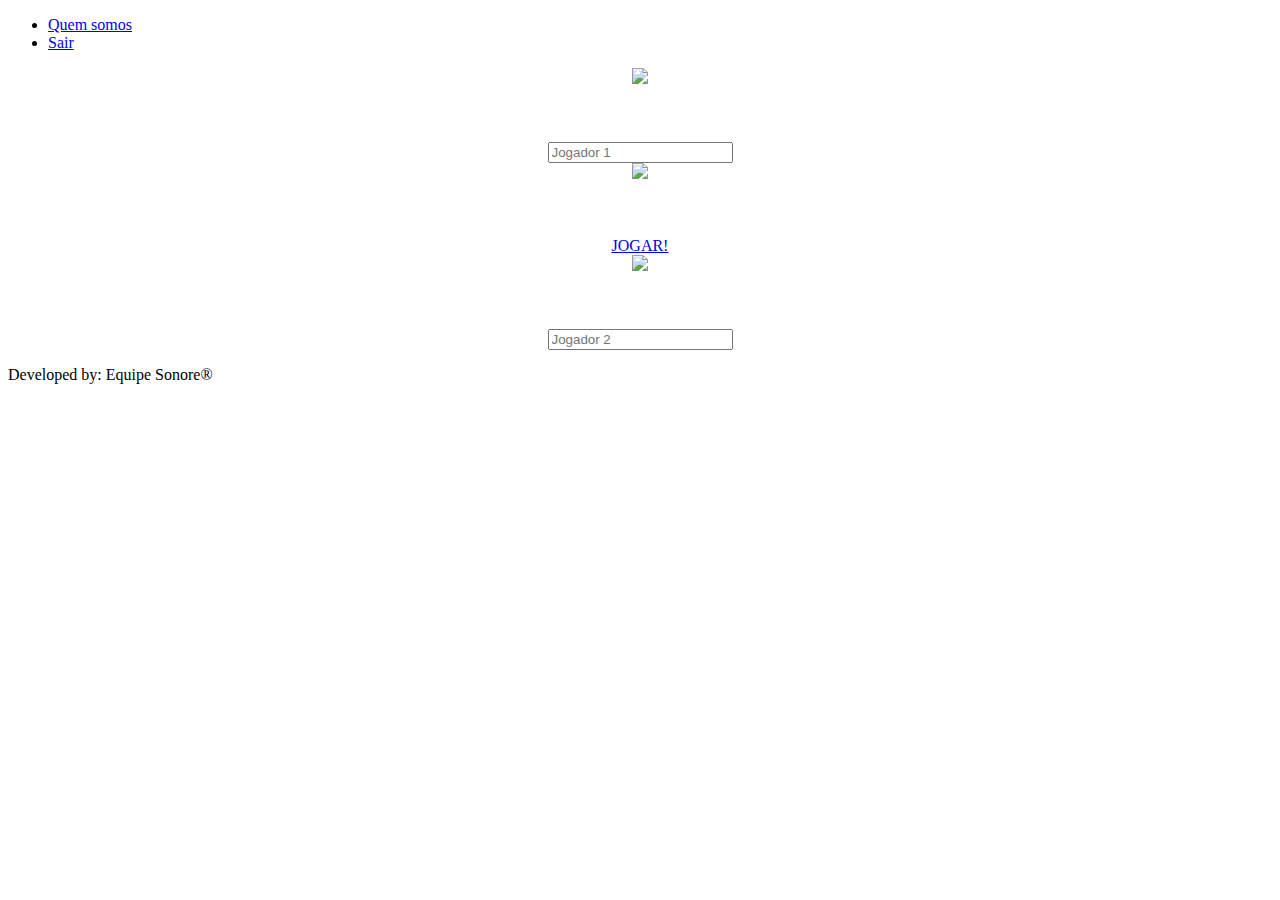
==== index.html @ 17c3e30e "recuperando nome de usuário" ====
<!DOCTYPE html>
<html>

<head>
	<title>Sonore</title>
	<link rel="stylesheet" type="text/css" href="css/index.css">
</head>

<body>

	<header>
		<div class="container1">
			<nav>
				<ul>
					<li> <a href="about.html" class="qmsomos">Quem somos</a> </li>
					<li> <a href="#" class="Sair">Sair</a> </li>
				</ul>
			</nav>
		</div>
	</header>

	<div class="container">

		<div class="box1">
			<center><img src="img/macaco.png" class="img"></center>
			<br> <br> <br>
			<center><input id="jg1" type="text" class="css-input" placeholder="Jogador 1" /></center>
		</div>
		<div class="box2">
			<center><img src="img/vs2.jpg" class="img"></center>
			<br> <br> <br>
			<center><a type="submit" href="jogar.html" class="Jogar" id="btPlay">JOGAR!</a></center>
		</div>
		<div class="box3">
			<center><img src="img/pessego.png" class="img"></center>
			<br> <br> <br>
			<center><input id="jg2" type="text" class="css-input" placeholder="Jogador 2" /></center>
		</div>
	</div>



	<div class="footer">
		<p>Developed by: Equipe Sonore®</p>
	</div>

	<script src="./js/pegarValor.js"></script>

</body>

</html>
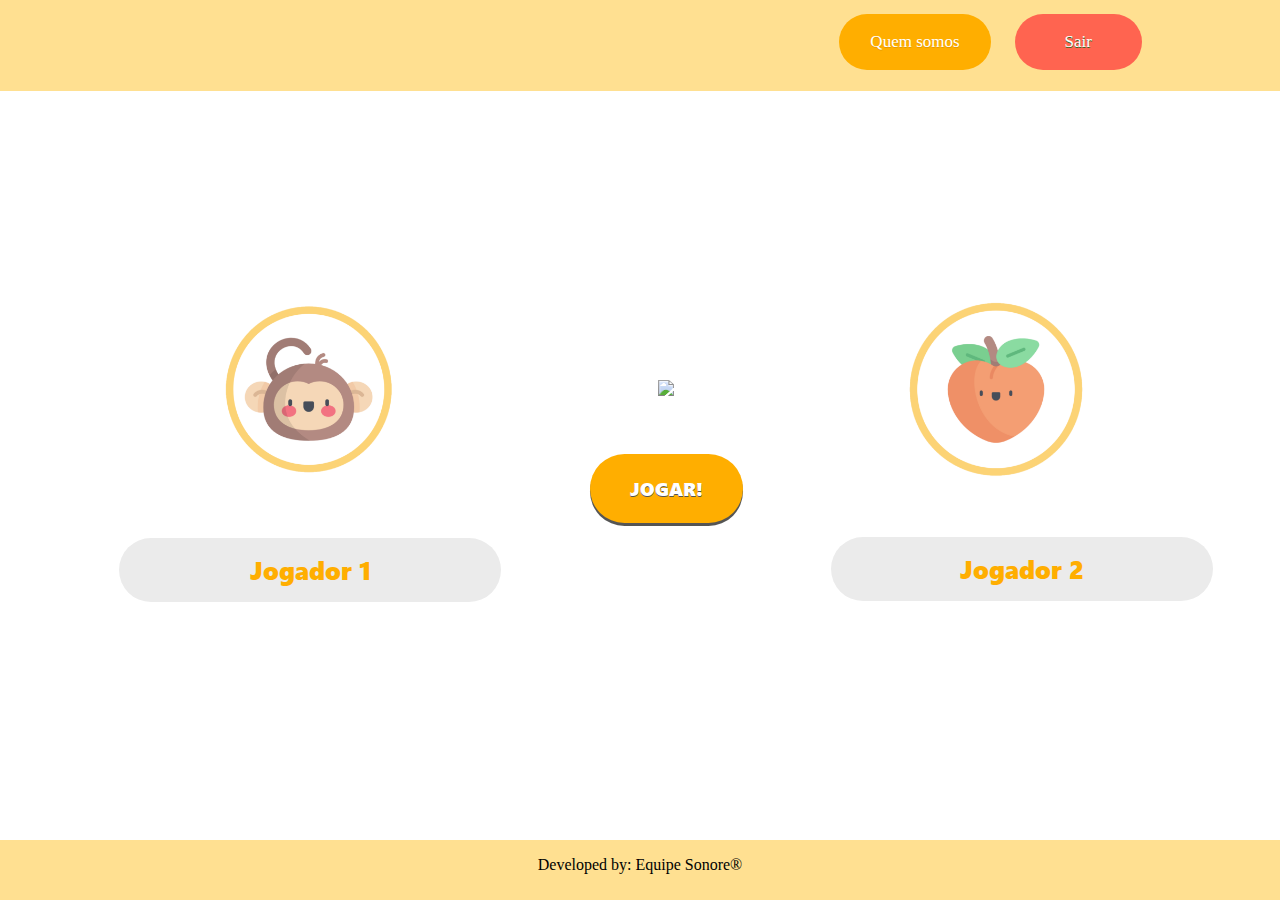
==== commit f97b445d: "v1" ====
--- a/index.html
+++ b/index.html
@@ -1,50 +1,49 @@
 <!DOCTYPE html>
 <html>
-
 <head>
 	<title>Sonore</title>
 	<link rel="stylesheet" type="text/css" href="css/index.css">
+	<script src="js/pegarValor.js"></script>
 </head>
 
 <body>
 
 	<header>
 		<div class="container1">
-			<nav>
-				<ul>
-					<li> <a href="about.html" class="qmsomos">Quem somos</a> </li>
-					<li> <a href="#" class="Sair">Sair</a> </li>
-				</ul>
-			</nav>
-		</div>
+		<nav>
+			<ul>
+				<li> <a href="about.html" class="qmsomos">Quem somos</a>  </li>
+				<li> <a href="#" class="Sair">Sair</a> </li>
+			</ul>
+		</nav>
+	</div>
 	</header>
 
-	<div class="container">
+<div class="container">
 
-		<div class="box1">
-			<center><img src="img/macaco.png" class="img"></center>
-			<br> <br> <br>
-			<center><input id="jg1" type="text" class="css-input" placeholder="Jogador 1" /></center>
-		</div>
-		<div class="box2">
-			<center><img src="img/vs2.jpg" class="img"></center>
-			<br> <br> <br>
-			<center><a type="submit" href="jogar.html" class="Jogar" id="btPlay">JOGAR!</a></center>
-		</div>
-		<div class="box3">
-			<center><img src="img/pessego.png" class="img"></center>
-			<br> <br> <br>
-			<center><input id="jg2" type="text" class="css-input" placeholder="Jogador 2" /></center>
-		</div>
+    <div class="box1">
+    	<center><img src="img/macaco.png" class="img"></center>
+    	<br> <br> <br>
+    	<center><input id="jg1" type="text" class="css-input" placeholder="Jogador 1"/></center>
 	</div>
+	    <div class="box2">
+    	<center><img src="img/vs2.jpg" class="img"></center>
+    		<br> <br> <br>
+    	<center><a type="submit" href="jogar.html" class="Jogar" onclick="capturar()">JOGAR!</a></center>
+	</div>
+	    <div class="box3">
+    	<center><img src="img/pessego.png" class="img"></center>
+    		<br> <br> <br>
+    	<center><input id="jg2" type="text" class="css-input" placeholder="Jogador 2" /></center>
+	</div>
+</div>
 
 
 
-	<div class="footer">
-		<p>Developed by: Equipe Sonore®</p>
-	</div>
+<div class="footer">
+  <p>Developed by: Equipe Sonore®</p>
+</div>
 
-	<script src="./js/pegarValor.js"></script>
 
 </body>
 
--- a/css/index.css
+++ b/css/index.css
@@ -0,0 +1,166 @@
+@font-face {
+  font-family: "SegoeUIBlack";
+  src: url("../fonts/seguibl.woff") format("woff"), /* Modern Browsers */
+    url("../fonts/seguibl.woff2") format("woff2"); /* Modern Browsers */
+  font-weight: normal;
+  font-style: normal;
+}
+
+.img{
+    max-width:180px;
+    max-height:180px;
+}
+   .container {
+         width: 100%;
+         height: 80vh;
+         display: flex;
+         justify-content: center;
+         align-items: center;
+     }
+     .box {
+         width: 330px;
+         height: -20px;
+     }
+          .box2 {
+         width: 330px;
+         height: -20px;
+         position: center;
+
+     }
+          .box3 {
+         width: 330px;
+         height: -20px;
+     }
+    body{
+    margin: 0;
+    font-weight: 300;
+}
+
+
+
+.container1{
+    width: 80%;
+    margin: 0 auto;
+
+}
+header{
+    background: #ffe091;
+}
+header::after{
+    content: '';
+    display: table;
+    clear: both;
+}
+nav{
+    float: right;
+}
+nav ul{
+    width: auto;
+    float: right;
+    margin-top: 2px;
+
+}
+nav li{
+    display: inline-block;
+    padding: 5px 10px;
+    margin-top: 7px;
+}
+.qmsomos {
+    background-color:#ffae00;
+    border-radius:42px;
+    display:inline-block;
+    cursor:pointer;
+    color:#ffffff;
+    font-family:Trebuchet MS;
+    font-size:17px;
+    padding:18px 31px;
+    text-decoration:none;
+    text-shadow:0px 1px 0px #e69900;
+}
+.qmsomos:hover {
+    background-color:#ffb720;
+}
+.qmsomos:active {
+    position:relative;
+    top:1px;
+}
+.Jogar {
+    box-shadow: 0px 3px 0px 0px #555554;
+    background-color:#ffae00;
+    border-radius:42px;
+    display:inline-block;
+    cursor:pointer;
+    color:#ffffff;
+    font-family: 'SegoeUIBlack';
+    font-size:19px;
+    padding:22px 40px;
+    text-decoration:none;
+    text-shadow:0px 1px 0px #555554;
+}
+.Jogar:hover {
+    background-color:#ffb720;
+}
+.Jogar:active {
+    position:relative;
+    top:1px;
+}
+
+.Sair {
+    background-color:#ff6450;
+    border-radius:42px;
+    display:inline-block;
+    cursor:pointer;
+    color:#ffffff;
+    font-family:Trebuchet MS;
+    font-size:17px;
+    padding:18px 50px;
+    text-decoration:none;
+    text-shadow:0px 1px 0px #2f6627;
+}
+.Sair:hover {
+    background-color:#ff7060;
+}
+.Sair:active {
+    position:relative;
+    top:1px;
+}
+
+img:hover {
+  -webkit-transform: scale(1.1);
+  -moz-transform: scale(1.1);
+  -o-transform: scale(1.1);
+  -ms-transform: scale(1.1);
+  transform: scale(1.1);
+}
+.footer {
+  position: fixed;
+  left: 0;
+  bottom: 0;
+  width: 100%;
+  height: 60px;
+  background-color:#ffe091 ;
+  font-family:Trebuchet MS;
+  text-align: center;
+} 
+.css-input {
+    font-family: 'SegoeUIBlack';
+    text-align: center;
+     padding: 15px;
+     font-size: 25px;
+     border-width: 0px;
+     border-color: #ffffff;
+     background-color: #ebebeb;
+     color: #ffae00;
+     border-style: solid;
+     border-radius: 50px;
+     box-shadow: 0px 0px 0px rgba(66,66,66,.0);
+     text-shadow: 0px 0px 0px rgba(66,66,66,.0);
+
+}
+ .css-input:focus {
+     outline:none;
+}
+
+::-webkit-input-placeholder {
+   color: #ffae00;
+}
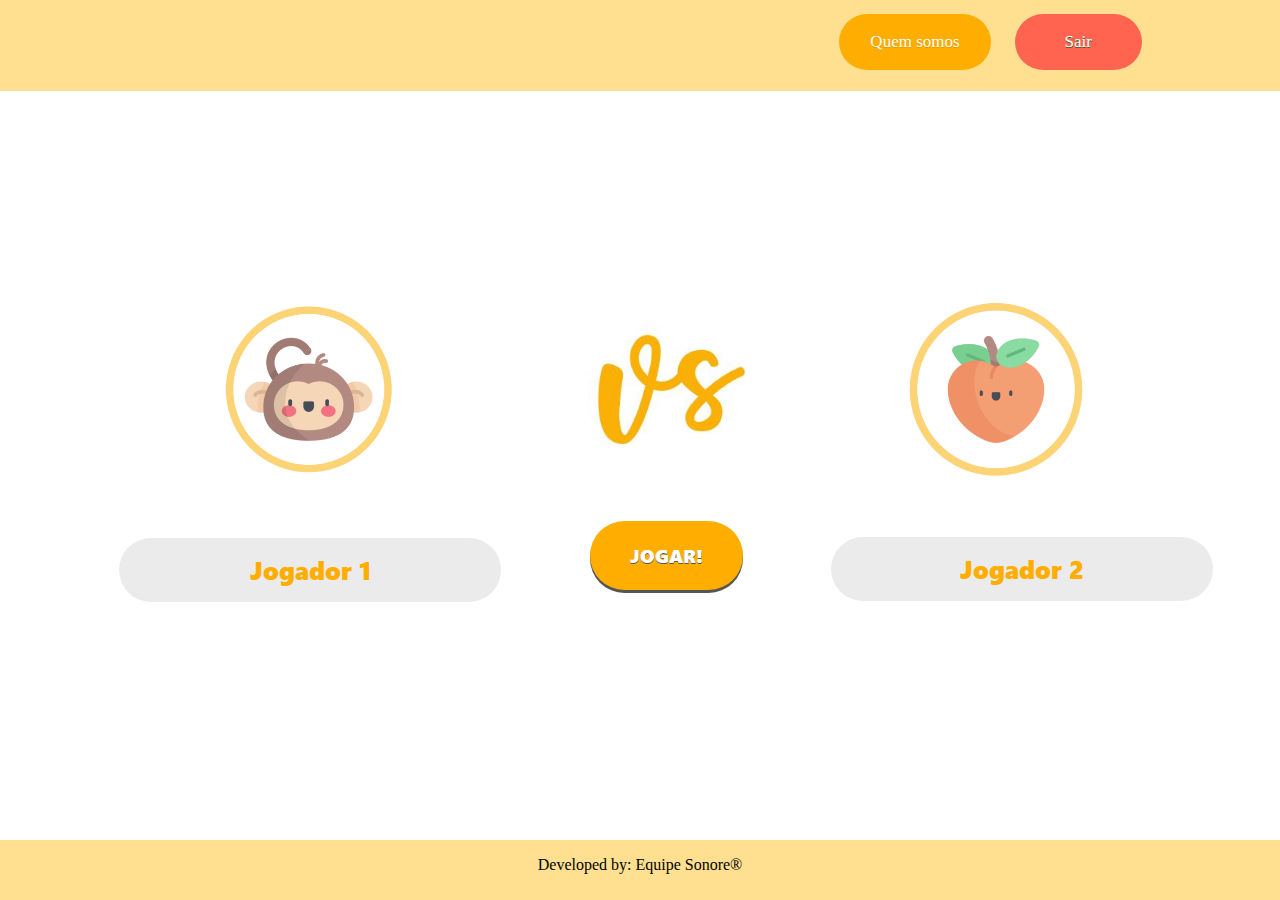
==== commit 0dcb958a: "Update index.html" ====
--- a/index.html
+++ b/index.html
@@ -1,50 +1,51 @@
 <!DOCTYPE html>
 <html>
+
 <head>
 	<title>Sonore</title>
 	<link rel="stylesheet" type="text/css" href="css/index.css">
-	<script src="js/pegarValor.js"></script>
 </head>
 
 <body>
 
 	<header>
 		<div class="container1">
-		<nav>
-			<ul>
-				<li> <a href="about.html" class="qmsomos">Quem somos</a>  </li>
-				<li> <a href="#" class="Sair">Sair</a> </li>
-			</ul>
-		</nav>
-	</div>
+			<nav>
+				<ul>
+					<li> <a href="about.html" class="qmsomos">Quem somos</a> </li>
+					<li> <a href="#" class="Sair">Sair</a> </li>
+				</ul>
+			</nav>
+		</div>
 	</header>
 
-<div class="container">
+	<div class="container">
 
-    <div class="box1">
-    	<center><img src="img/macaco.png" class="img"></center>
-    	<br> <br> <br>
-    	<center><input id="jg1" type="text" class="css-input" placeholder="Jogador 1"/></center>
+		<div class="box1">
+			<center><img src="img/macaco.png" class="img"></center>
+			<br> <br> <br>
+			<center><input id="jg1" type="text" class="css-input" placeholder="Jogador 1" /></center>
+		</div>
+		<div class="box2">
+			<center><img src="img/vs2.JPG" class="img"></center>
+			<br> <br> <br>
+			<center><a type="submit" href="jogar.html" class="Jogar" id="btPlay">JOGAR!</a></center>
+		</div>
+		<div class="box3">
+			<center><img src="img/pessego.png" class="img"></center>
+			<br> <br> <br>
+			<center><input id="jg2" type="text" class="css-input" placeholder="Jogador 2" /></center>
+		</div>
 	</div>
-	    <div class="box2">
-    	<center><img src="img/vs2.jpg" class="img"></center>
-    		<br> <br> <br>
-    	<center><a type="submit" href="jogar.html" class="Jogar" onclick="capturar()">JOGAR!</a></center>
-	</div>
-	    <div class="box3">
-    	<center><img src="img/pessego.png" class="img"></center>
-    		<br> <br> <br>
-    	<center><input id="jg2" type="text" class="css-input" placeholder="Jogador 2" /></center>
-	</div>
-</div>
 
 
 
-<div class="footer">
-  <p>Developed by: Equipe Sonore®</p>
-</div>
+	<div class="footer">
+		<p>Developed by: Equipe Sonore®</p>
+	</div>
 
+	<script src="./js/pegarValor.js"></script>
 
 </body>
 
-</html>+</html>
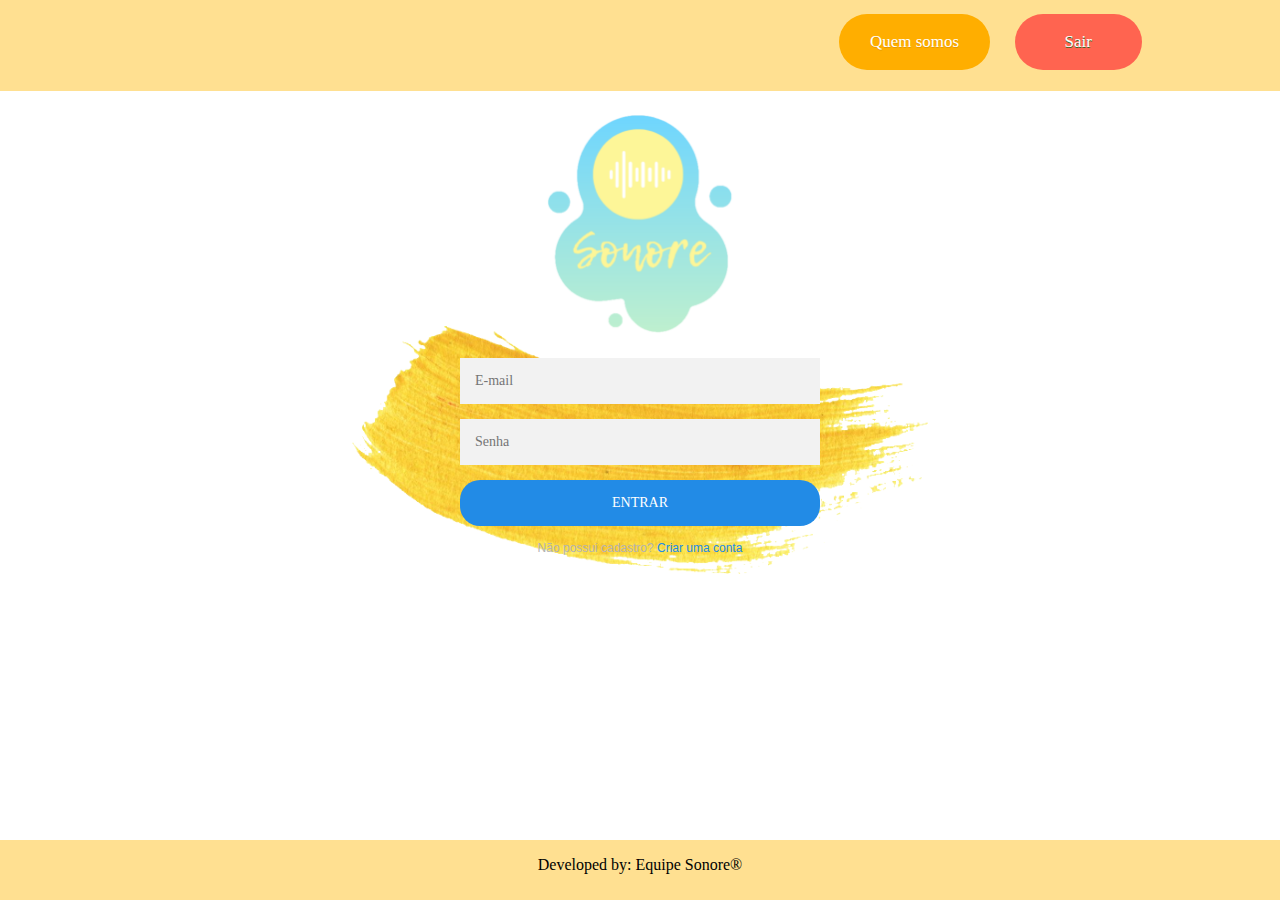
==== commit 9564c20b: "fontes etc" ====
--- a/index.html
+++ b/index.html
@@ -1,51 +1,51 @@
+
 <!DOCTYPE html>
 <html>
-
 <head>
-	<title>Sonore</title>
-	<link rel="stylesheet" type="text/css" href="css/index.css">
+	<link rel="shortcut icon" href="img/logo.png"/>
+	<title>Login - Sonore</title>
+    <link rel="stylesheet" type="text/css" href="css/login.css">
 </head>
-
-<body>
-
+<body translate="no">
 	<header>
 		<div class="container1">
-			<nav>
-				<ul>
-					<li> <a href="about.html" class="qmsomos">Quem somos</a> </li>
-					<li> <a href="#" class="Sair">Sair</a> </li>
-				</ul>
-			</nav>
-		</div>
+		<nav>
+			<ul>
+				<li> <a href="about.html" class="qmsomos">Quem somos</a>  </li>
+				<li> <a href="#" class="Sair">Sair</a> </li>
+			</ul>
+		</nav>
+	</div>
 	</header>
 
-	<div class="container">
+    <div class="login-page">
 
-		<div class="box1">
-			<center><img src="img/macaco.png" class="img"></center>
-			<br> <br> <br>
-			<center><input id="jg1" type="text" class="css-input" placeholder="Jogador 1" /></center>
-		</div>
-		<div class="box2">
-			<center><img src="img/vs2.JPG" class="img"></center>
-			<br> <br> <br>
-			<center><a type="submit" href="jogar.html" class="Jogar" id="btPlay">JOGAR!</a></center>
-		</div>
-		<div class="box3">
-			<center><img src="img/pessego.png" class="img"></center>
-			<br> <br> <br>
-			<center><input id="jg2" type="text" class="css-input" placeholder="Jogador 2" /></center>
-		</div>
-	</div>
-
-
-
-	<div class="footer">
-		<p>Developed by: Equipe Sonore®</p>
-	</div>
-
-	<script src="./js/pegarValor.js"></script>
-
+        <div class="form">
+         <img class="img" src="img/logo.png"></img>
+          <form class="register-form" action="login.php" method="POST">
+            <input type="text" placeholder="Nome"/>
+            <input type="password" placeholder="Senha"/>
+            <input type="text" placeholder="E-mail"/>
+            <button>Registrar</button>
+            <p class="message">Já registrado? <a href="#">Entrar</a></p>
+          </form>
+          <form class="login-form">
+            <input type="text" placeholder="E-mail"/>
+            <input type="password" placeholder="Senha"/>
+            <button>Entrar</button>
+            <p class="message">Não possui cadastro? <a href="#">Criar uma conta</a></p>
+          </form>
+        </div>
+      </div>
+    
+<div class="footer">
+  <p>Developed by: Equipe Sonore®</p>
+</div>
+<script src="https://cdnjs.cloudflare.com/ajax/libs/jquery/2.1.3/jquery.min.js"></script>
+<script id="rendered-js">
+    $('.message a').click(function () {
+    $('form').animate({ height: "toggle", opacity: "toggle" }, "slow");
+    });
+  </script>
 </body>
-
 </html>
--- a/css/login.css
+++ b/css/login.css
@@ -0,0 +1,186 @@
+.container1{
+	width: 80%;
+	margin: auto;
+}
+
+body{
+	margin: 0;
+    font-weight: 300;
+    background-image: url(../img/tinta.png);
+    background-repeat: no-repeat;
+    background-attachment: fixed;
+    background-position: center;
+    background-size: 45%;
+    font-family: "Roboto", sans-serif;
+     -webkit-font-smoothing: antialiased;
+    -moz-osx-font-smoothing: grayscale;     
+}
+@font-face {
+  font-family: 'Bahnschrift';
+  font-style: normal;
+  font-weight: normal;
+  src: local('Bahnschrift'), url('fonts/BAHNSCHRIFT1.woff') format('woff');
+  }
+
+header{
+	background: #ffe091;
+}
+header::after{
+	content: '';
+	display: table;
+	clear: both;
+}
+nav{
+	float: right;
+}
+nav ul{
+	width: auto;
+	float: right;
+	margin-top: 2px;
+
+}
+nav li{
+	display: inline-block;
+	padding: 5px 10px;
+	margin-top: 7px;
+}
+.Sair {
+	background-color:#ff6450;
+	border-radius:42px;
+	display:inline-block;
+	cursor:pointer;
+	color:#ffffff;
+	font-family: 'Bahnschrift';
+	font-size:17px;
+	padding:18px 50px;
+	text-decoration:none;
+	text-shadow:0px 1px 0px #2f6627;
+}
+.Sair:hover {
+	background-color:#ff7060;
+}
+.Sair:active {
+	position:relative;
+	top:1px;
+}
+.qmsomos {
+	background-color:#ffae00;
+	border-radius:42px;
+	display:inline-block;
+	cursor:pointer;
+	color:#ffffff;
+	font-family: 'Bahnschrift';
+	font-size:17px;
+	padding:18px 31px;
+	text-decoration:none;
+	text-shadow:0px 1px 0px #e69900;
+}
+.qmsomos:hover {
+	background-color:#ffb720;
+}
+.qmsomos:active {
+	position:relative;
+	top:1px;
+}
+.footer {
+  position: fixed;
+  left: 0;
+  bottom: 0;
+  width: 100%;
+  height: 60px;
+  background-color:#ffe091 ;
+  font-family: 'Bahnschrift';
+  text-align: center;
+} 
+@import url(https://fonts.googleapis.com/css?family=Roboto:300);
+
+.login-page {
+  width: 360px;
+  padding: 1% 0 0;
+  margin: auto;
+}
+.form {
+  position: relative;
+  z-index: 1;
+  max-width: 360px;
+  margin: 0 auto 100px;
+  text-align: center;
+}
+.form input {
+  font-family: 'Bahnschrift';
+  outline: 0;
+  background: #f2f2f2;
+  width: 100%;
+  border: 0;
+  margin: 0 0 15px;
+  padding: 15px;
+  box-sizing: border-box;
+  font-size: 14px;
+}
+.form button {
+  font-family: 'Bahnschrift';
+  text-transform: uppercase;
+  outline: 0;
+  background: #228BE6;
+  width: 100%;
+  border: 0;
+  border-radius: 20px;
+  padding: 15px;
+  color: #FFFFFF;
+  font-size: 14px;
+  -webkit-transition: all 0.3 ease;
+  transition: all 0.3 ease;
+  cursor: pointer;
+}
+.form button:hover,.form button:active,.form button:focus {
+  background: #115593;
+}
+.form .message {
+  margin: 15px 0 0;
+  color: #b3b3b3;
+  font-size: 12px;
+}
+.form .message a {
+  color: #228BE6;
+  text-decoration: none;
+}
+.form .register-form {
+  display: none;
+}
+.container {
+  position: relative;
+  z-index: 1;
+  max-width: 300px;
+  margin: 0 auto;
+}
+.img{
+    max-width: 270px;
+    max-height: 250px;
+}
+.container:before, .container:after {
+  content: "";
+  display: block;
+  clear: both;
+}
+.container .info {
+  margin: 50px auto;
+  text-align: center;
+}
+.container .info h1 {
+  margin: 0 0 15px;
+  padding: 0;
+  font-size: 36px;
+  font-weight: 300;
+  color: #1a1a1a;
+}
+.container .info span {
+  color: #4d4d4d;
+  font-size: 12px;
+}
+.container .info span a {
+  color: #000000;
+  text-decoration: none;
+}
+.container .info span .fa {
+  color: #EF3B3A;
+}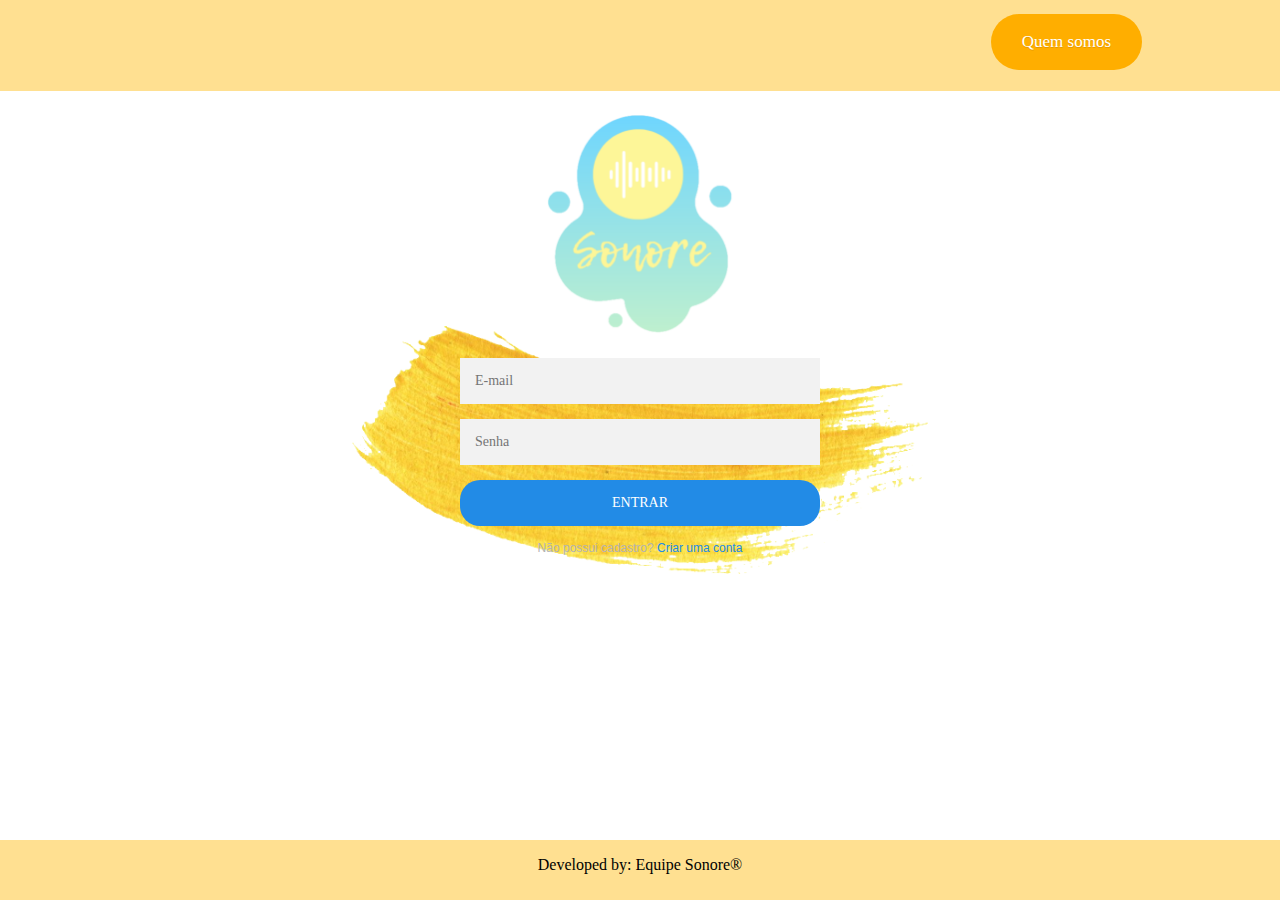
==== commit 740756ec: "terminando porra" ====
--- a/index.html
+++ b/index.html
@@ -12,7 +12,6 @@
 		<nav>
 			<ul>
 				<li> <a href="about.html" class="qmsomos">Quem somos</a>  </li>
-				<li> <a href="#" class="Sair">Sair</a> </li>
 			</ul>
 		</nav>
 	</div>
@@ -22,14 +21,14 @@
 
         <div class="form">
          <img class="img" src="img/logo.png"></img>
-          <form class="register-form" action="login.php" method="POST">
+          <form class="register-form" action="dashboard.html">
             <input type="text" placeholder="Nome"/>
             <input type="password" placeholder="Senha"/>
             <input type="text" placeholder="E-mail"/>
             <button>Registrar</button>
             <p class="message">Já registrado? <a href="#">Entrar</a></p>
           </form>
-          <form class="login-form">
+          <form class="login-form" action="dashboard.html">
             <input type="text" placeholder="E-mail"/>
             <input type="password" placeholder="Senha"/>
             <button>Entrar</button>
